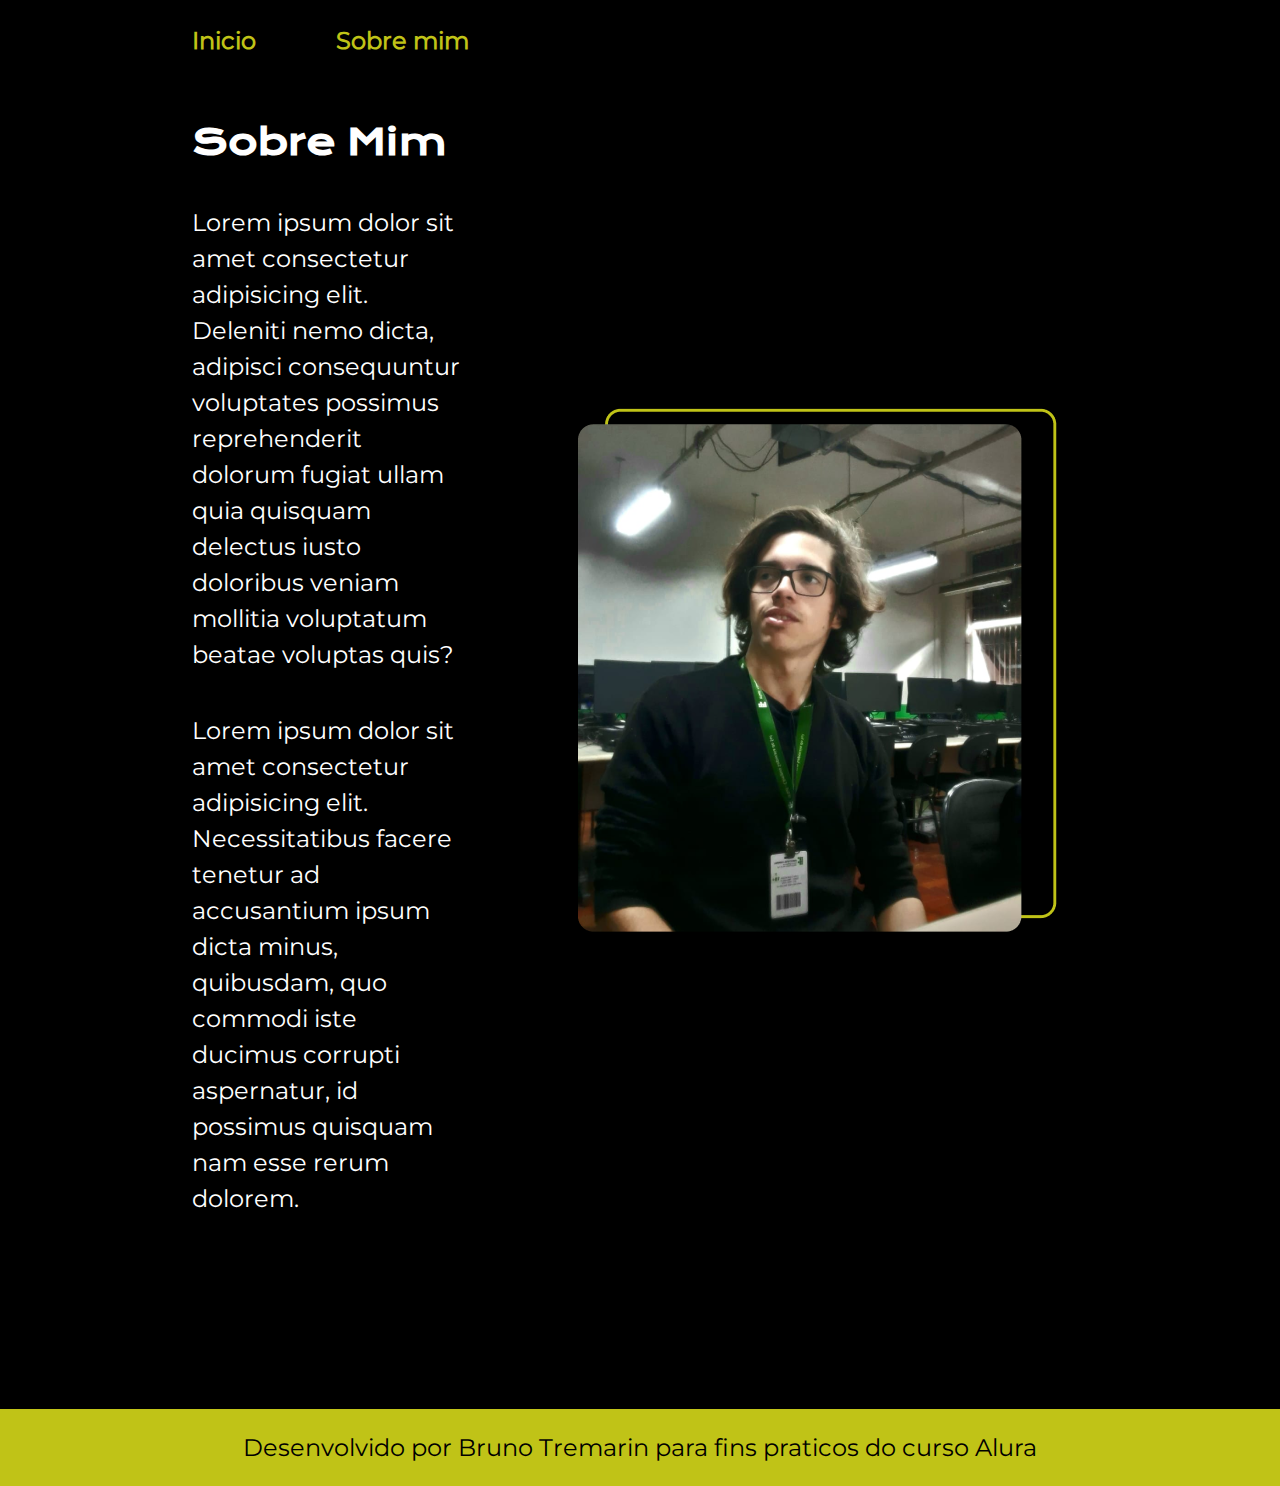
==== Links/Sobre_Mim.html @ 830f60ba "Add files via upload" ====
<!DOCTYPE html>
<html lang="pt-br">
<head>
    <link rel="stylesheet" href="../Styles/estilo.css">
    <meta charset="UTF-8">
    <meta http-equiv="X-UA-Compatible" content="IE=edge">
    <meta name="viewport" content="width=device-width, initial-scale=1.0">
    <title>Portifolio</title>
    <link rel="icon" type="image/x-icon" href="../Imagens/download.png">
</head>
<body>
    <header class="menu">
        <nav class="menu_links">
            <a class="link" href="../index.html">Inicio</a>
            <a class="link" href="./Sobre_Mim.html">Sobre mim</a>
        </nav>
    </header>

    <main class="container">
        <section class="container_content">
            <h1 class="container_content_title">Sobre Mim</h1>
            <p class="container_content_paragraph">Lorem ipsum dolor sit amet consectetur adipisicing elit. Deleniti nemo dicta, adipisci consequuntur voluptates possimus reprehenderit dolorum fugiat ullam quia quisquam delectus iusto doloribus veniam mollitia voluptatum beatae voluptas quis?</p>
            <p class="container_content_paragraph">Lorem ipsum dolor sit amet consectetur adipisicing elit. Necessitatibus facere tenetur ad accusantium ipsum dicta minus, quibusdam, quo commodi iste ducimus corrupti aspernatur, id possimus quisquam nam esse rerum dolorem.</p>
        </section>
        <img src="../Imagens/Screenshot_63.png" alt="">
    </main>

    <footer class="rodape">
        <p>Desenvolvido por Bruno Tremarin para fins praticos do curso Alura</p>
    </footer>
    
</body>
</html>
---- Styles/estilo.css ----
@font-face {
    font-family: Krona;
    src: url(../Fontes/KronaOne-Regular.ttf);
}
@font-face {
    font-family: Mont;
    src: url(../Fontes/Montserrat-Regular.ttf);
}

:root{
    --collor-principal: rgb(0, 0, 0);
    --collor-secondary: rgb(255, 255, 255);
    --collor-terciary: #C0C317;
}

*   {
    margin: 0;
    padding: 0;
    text-decoration: none;
}

body    {
    box-sizing: border-box;
    background-color: var(--collor-principal);
    color: var(--collor-secondary);
}

strong{
    color: var(--collor-terciary);
}

.menu{
    padding: 2% 0% 0% 15%;
}

.menu_links{
    display: flex;
    gap: 5rem;
}

.link   {
    font-family: Mont;
    font-size: 1.5rem;
    font-weight: 600;
    color: var(--collor-terciary);

}

.container{
    padding: 5% 15% 15%;
    display: flex;
    align-items: center;
    justify-content: space-between;
    gap: 82px;
}

.container_content {
    width: 50%;
    display: flex;
    flex-direction: column;
    gap: 2.5rem;
}

.container_buttons{
    display: flex;
    justify-content: space-between;
    align-items: center;
    flex-direction: column;
    gap: 2rem;
    
}

.container_content_title{
    font-size: 2.25rem;
    font-family: Krona;
}

.container_buttons_header{
    font-family: Krona;
    font-weight: 400;
    font-size: 1.5rem;
}

.container_content_paragraph{
    font-size: 1.5rem;
    font-family: Mont;
    line-height: 2.25rem;
}

.button{
    display: flex;
    justify-content: center;
    gap: 1rem;
    border: 2px solid var(--collor-terciary);
    border-radius: 8px;
    width: 40%;
    padding: 1.33rem;
    font-family: Mont;
    font-size: 1.5rem;
    text-align: center;
    color: var(--collor-secondary);
    transition-duration: 0.6s;
}

.button:hover{
    background-color: #272727;
}

.imagem {
    width: 50%;

}

.rodape {
    padding: 1.5rem;
    color: var(--collor-principal);
    background-color: var(--collor-terciary);
    text-align: center;
    font-family: Mont;
    font-size: 1.5rem;
    font-weight: 400;

}

@media (max-width: 1200px){
    .menu{
        padding: 10%;
    }
    .menu_links{
        justify-content: center;
    }
    .container{
        flex-direction: column-reverse;
        padding: 5%;
    }
    .container_content{
        width: auto;
    }
}
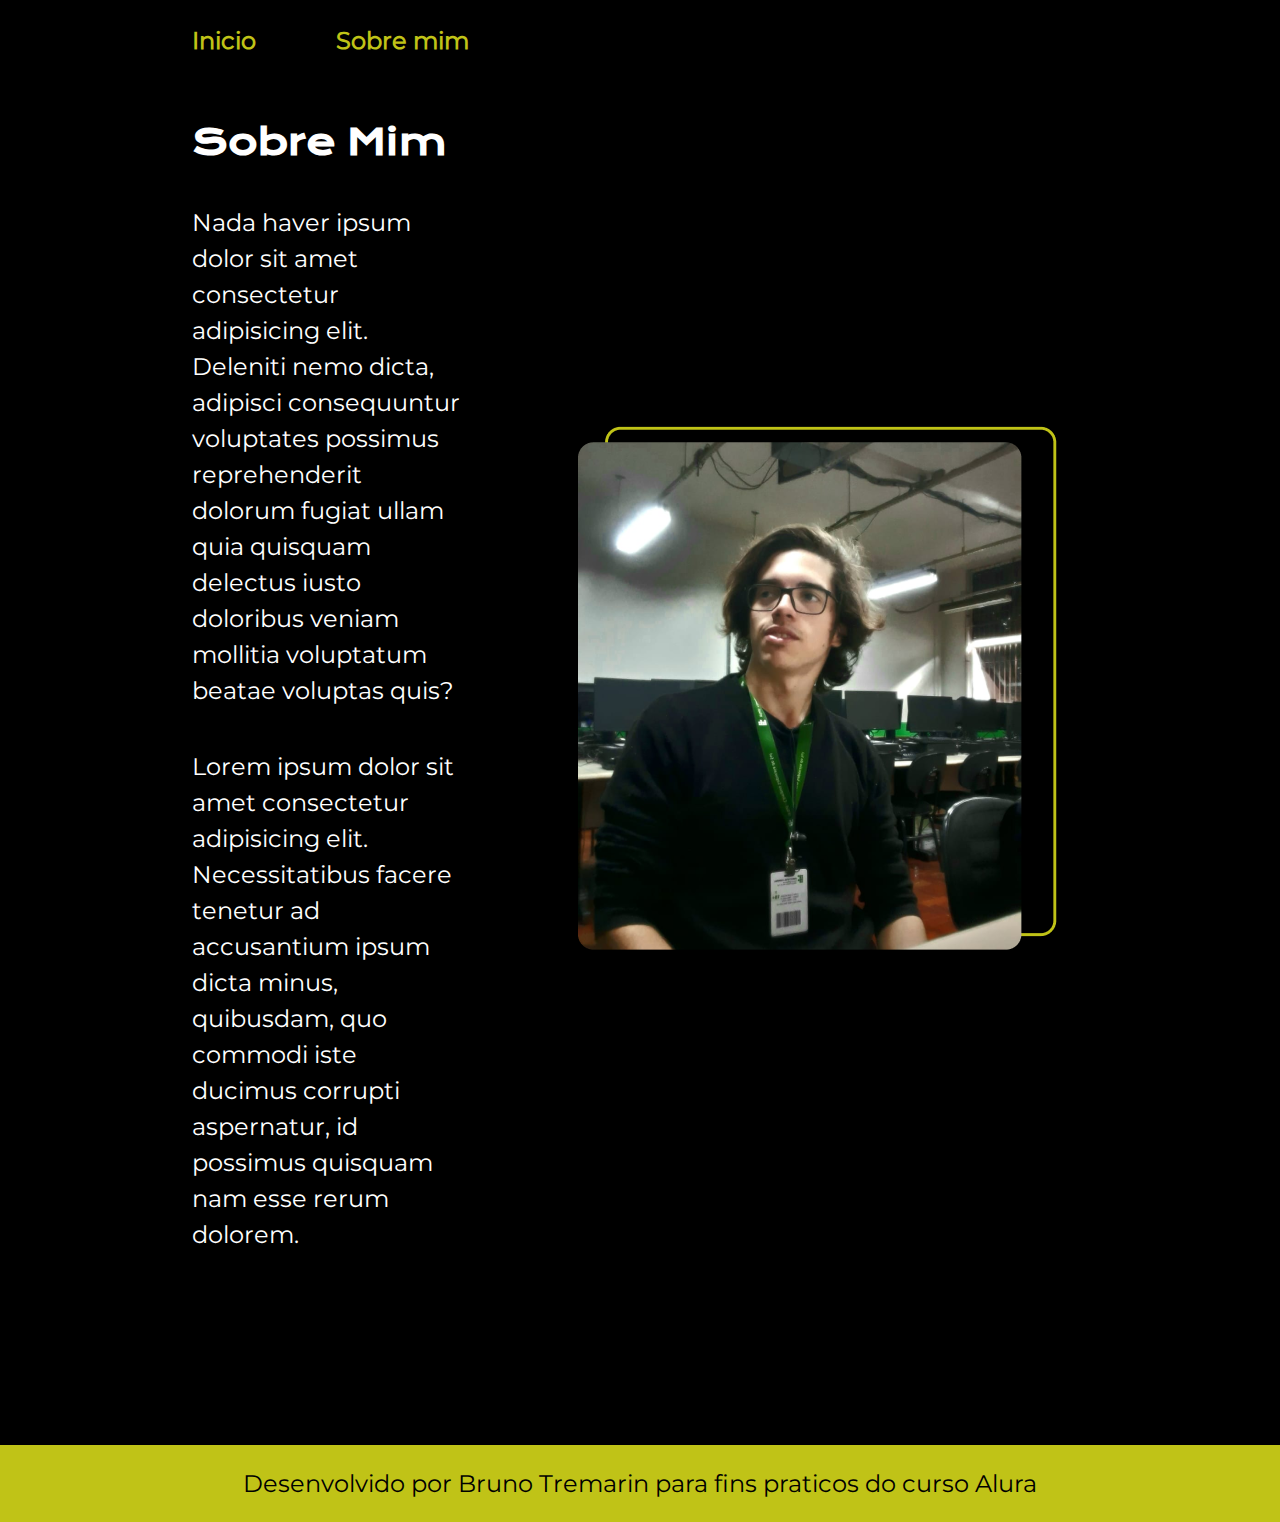
==== commit ad413ead: "adicionando" ====
--- a/Links/Sobre_Mim.html
+++ b/Links/Sobre_Mim.html
@@ -19,7 +19,7 @@
     <main class="container">
         <section class="container_content">
             <h1 class="container_content_title">Sobre Mim</h1>
-            <p class="container_content_paragraph">Lorem ipsum dolor sit amet consectetur adipisicing elit. Deleniti nemo dicta, adipisci consequuntur voluptates possimus reprehenderit dolorum fugiat ullam quia quisquam delectus iusto doloribus veniam mollitia voluptatum beatae voluptas quis?</p>
+            <p class="container_content_paragraph">Nada haver ipsum dolor sit amet consectetur adipisicing elit. Deleniti nemo dicta, adipisci consequuntur voluptates possimus reprehenderit dolorum fugiat ullam quia quisquam delectus iusto doloribus veniam mollitia voluptatum beatae voluptas quis?</p>
             <p class="container_content_paragraph">Lorem ipsum dolor sit amet consectetur adipisicing elit. Necessitatibus facere tenetur ad accusantium ipsum dicta minus, quibusdam, quo commodi iste ducimus corrupti aspernatur, id possimus quisquam nam esse rerum dolorem.</p>
         </section>
         <img src="../Imagens/Screenshot_63.png" alt="">
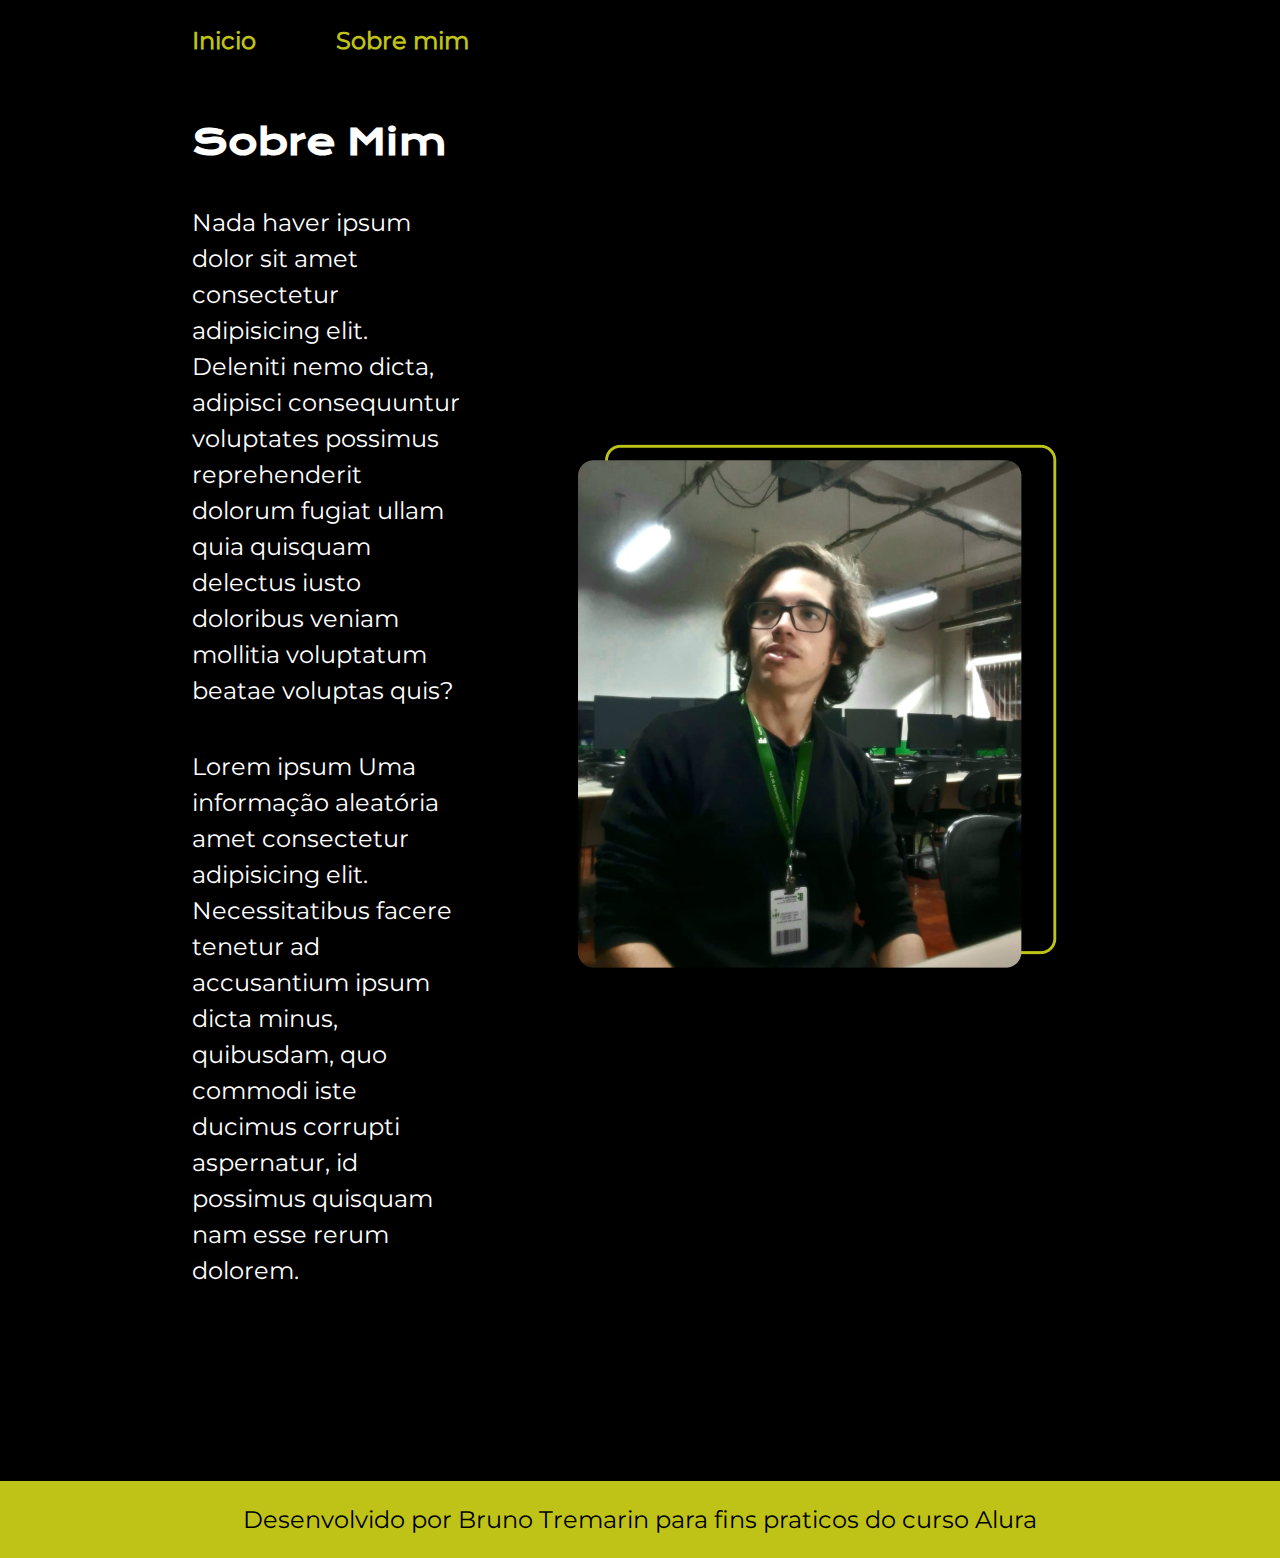
==== commit fc23e559: "adicionando qualquer informação" ====
--- a/Links/Sobre_Mim.html
+++ b/Links/Sobre_Mim.html
@@ -20,7 +20,7 @@
         <section class="container_content">
             <h1 class="container_content_title">Sobre Mim</h1>
             <p class="container_content_paragraph">Nada haver ipsum dolor sit amet consectetur adipisicing elit. Deleniti nemo dicta, adipisci consequuntur voluptates possimus reprehenderit dolorum fugiat ullam quia quisquam delectus iusto doloribus veniam mollitia voluptatum beatae voluptas quis?</p>
-            <p class="container_content_paragraph">Lorem ipsum dolor sit amet consectetur adipisicing elit. Necessitatibus facere tenetur ad accusantium ipsum dicta minus, quibusdam, quo commodi iste ducimus corrupti aspernatur, id possimus quisquam nam esse rerum dolorem.</p>
+            <p class="container_content_paragraph">Lorem ipsum Uma informação aleatória amet consectetur adipisicing elit. Necessitatibus facere tenetur ad accusantium ipsum dicta minus, quibusdam, quo commodi iste ducimus corrupti aspernatur, id possimus quisquam nam esse rerum dolorem.</p>
         </section>
         <img src="../Imagens/Screenshot_63.png" alt="">
     </main>
